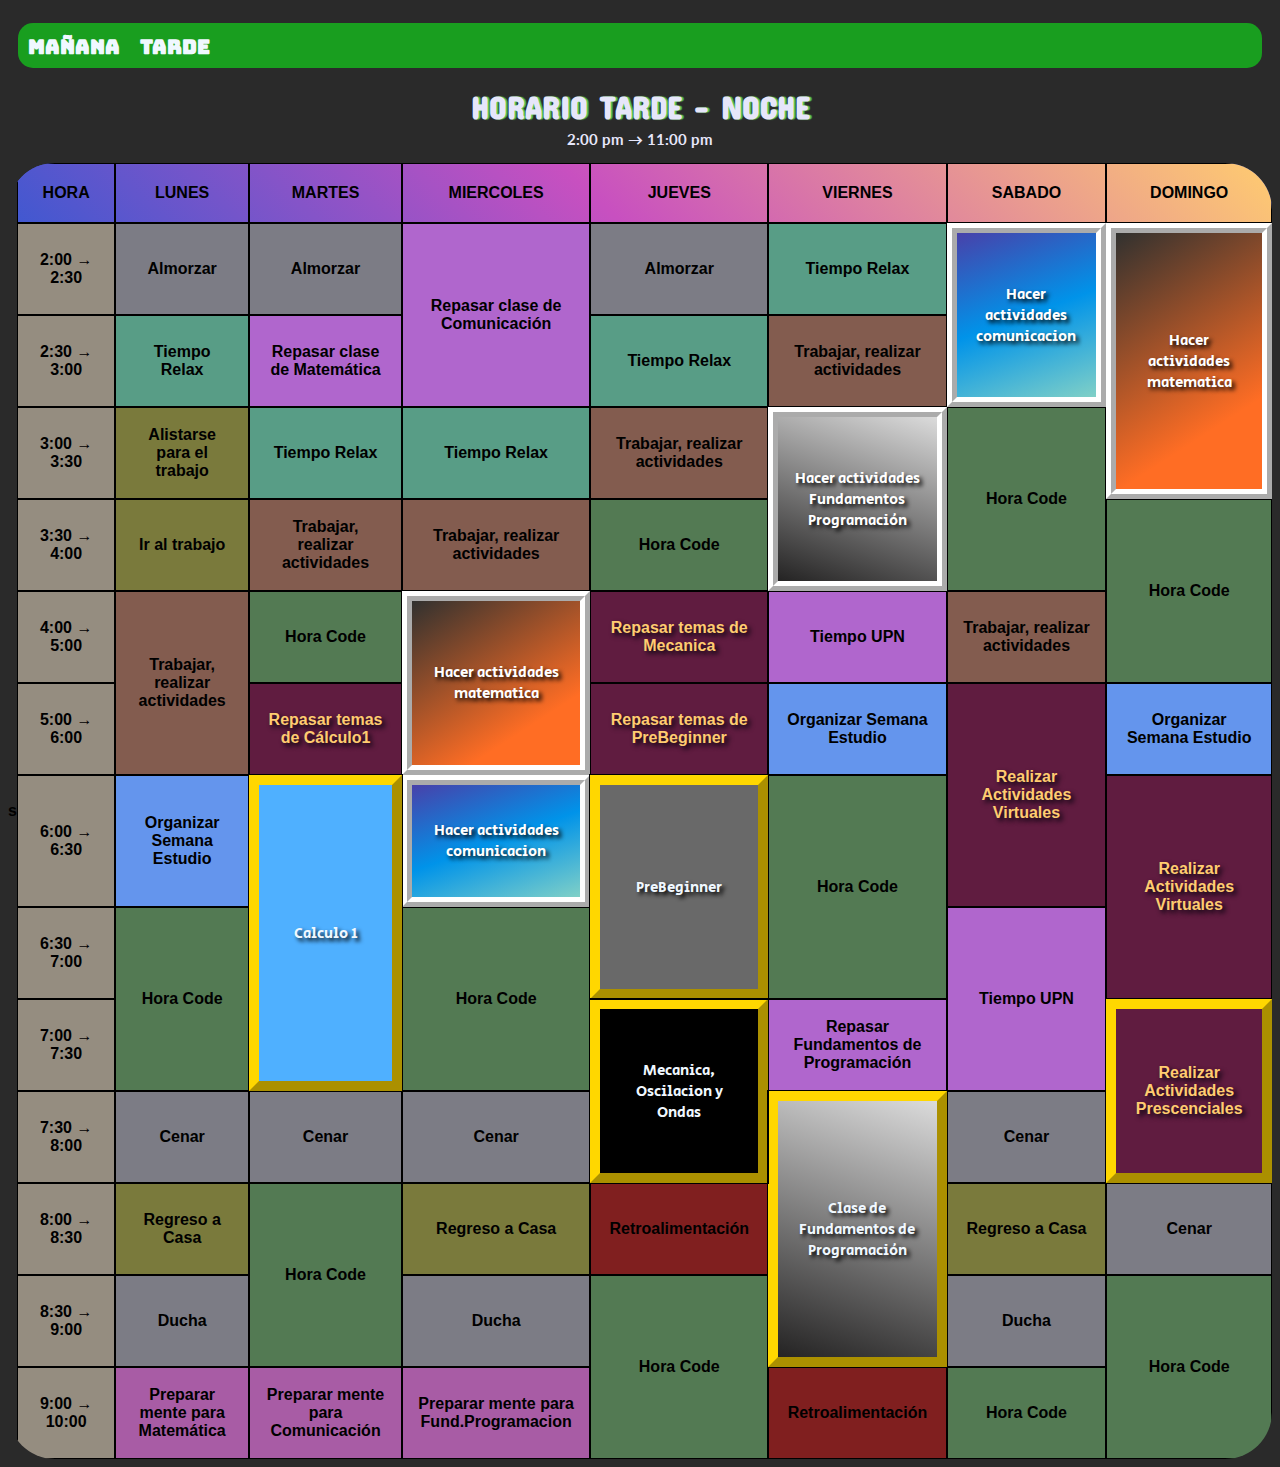
==== tarde.html @ 786f63ea "Horario" ====
<!DOCTYPE html>
<html lang="en">
<head>
    <meta charset="UTF-8">
    <meta http-equiv="X-UA-Compatible" content="IE=edge">
    <meta name="viewport" content="width=device-width, initial-scale=1.0">
    <link rel="stylesheet" href="css\style.css">
    <title>Tarde</title>
</head>
<body>
    <header>
        <ul>
            <li><a href=".\morning.html">Mañana</a></li> 
            <li><a href=".\tarde.html">Tarde</a></li>
           </ul>
    </header>
    <h1>HORARIO TARDE - NOCHE</h1>
    <h2>2:00 pm &rarr; 11:00 pm</h2>
    <section class="section1">

        <div>
        <table class="round_table">
            <tr class="tr-encabezado">
                <th class="HORA">HORA</th>
                <th>LUNES</th>
                <th>MARTES</th>
                <th>MIERCOLES</th>
                <th>JUEVES</th>
                <th>VIERNES</th>
                <th>SABADO</th>
                <th>DOMINGO</th>
            </tr>
            <tr>
                <td class="hora">2:00 &rarr; 2:30</td>
                <td class="diario">Almorzar</td>
                <td class="diario">Almorzar</td>
                <td class="repasar" rowspan="2">Repasar clase de Comunicación</td>                
                <td class="diario">Almorzar</td>
                <td class="relax">Tiempo Relax</td>
                <td class="comunicacion upn" rowspan="2">Hacer actividades comunicacion</td>
                <td class="matematica upn" rowspan="3" >Hacer actividades matematica</td>

            <tr>
                    <td class="hora">2:30 &rarr; 3:00</td>
                    <td class="relax">Tiempo Relax</td>
                    <td class="repasar">Repasar clase de Matemática</td>                
                    <td class="relax">Tiempo Relax</td>
                    <td class="trabajo">Trabajar, realizar actividades</td>                      


            </tr>
            <tr>
                <td class="hora">3:00 &rarr; 3:30</td>
                <td class="traslado">Alistarse para el trabajo</td> 
                <td class="relax">Tiempo Relax</td>
                <td class="relax">Tiempo Relax</td>
                <td class="trabajo">Trabajar, realizar actividades</td>                      
                <td class="fundamentos upn" rowspan="2" >Hacer actividades Fundamentos Programación</td>
                <td class="cursos" rowspan="2" >Hora Code</td>

            </tr>
            <tr>
            <td class="hora">3:30 &rarr; 4:00</td>
            <td class="traslado">Ir al trabajo</td>
            <td class="trabajo">Trabajar, realizar actividades</td>                      
            <td class="trabajo">Trabajar, realizar actividades</td>   
            <td class="cursos" >Hora Code</td>
            <td class="cursos" rowspan="2">Hora Code</td>
 
            </tr>
            <tr>
                <td class="hora">4:00 &rarr; 5:00</td>
                <td class="trabajo" rowspan="2">Trabajar, realizar actividades</td> 
                <td class="cursos" >Hora Code</td>
                <td class="matematica upn" rowspan="2" >Hacer actividades matematica</td>
                <td class="repasar virtuales">Repasar temas de Mecanica</td>
                <td class="repasar ">Tiempo UPN</td>
                <td class="trabajo">Trabajar, realizar actividades</td>                      

            </tr>
            <tr>
                <td class="hora">5:00 &rarr; 6:00</td> 
                <td class="repasar virtuales">Repasar temas de Cálculo1</td>
                <td class="repasar virtuales">Repasar temas de PreBeginner</td>
                <td class="organizacion" >Organizar Semana Estudio</td>
                <td class="virtuales" rowspan="2">Realizar Actividades Virtuales</td>
                <td class="organizacion" >Organizar Semana Estudio</td>


            </tr>
            <tr>
                <td class="hora tamaño">6:00 &rarr; 6:30</td>
                <td class="organizacion" >Organizar Semana Estudio</td>
                <td class="calculo clase" rowspan="3" >Calculo 1</td>
                <td class="comunicacion upn" >Hacer actividades comunicacion</td>
                <td class="prebeginer clase"rowspan="2" >PreBeginner</td>
                <td class="cursos" rowspan="2">Hora Code</td>
                <td class="virtuales" rowspan="2">Realizar Actividades Virtuales</td>

            </tr>
            <tr>
                <td class="hora">6:30 &rarr; 7:00</td>
                <td class="cursos" rowspan="2">Hora Code</td>
                <td class="cursos" rowspan="2">Hora Code</td>
                <td class="repasar " rowspan="2">Tiempo UPN</td>


            </tr>
            <tr>
                <td class="hora">7:00 &rarr; 7:30</td>
                <td class="mecanica clase"rowspan="2" >Mecanica,<br>Oscilacion y Ondas</td>
                <td class="repasar">Repasar Fundamentos de Programación</td>
                <td class="virtuales clase" rowspan="2">Realizar Actividades Prescenciales</td>
            </tr>
            <tr>
                <td class="hora">7:30 &rarr; 8:00</td>
                <td class="diario">Cenar</td>
                <td class="diario">Cenar</td>
                <td class="diario">Cenar</td>
                <td class="fundamentos clase" rowspan="3">Clase de Fundamentos de Programación</td>
                <td class="diario">Cenar</td>
s
            </tr>
            <tr>
                <td class="hora">8:00 &rarr; 8:30</td>
                <td class="traslado">Regreso a Casa</td>
                <td class="cursos" rowspan="2">Hora Code</td>
                <td class="traslado">Regreso a Casa</td>
                <td class="retroalimentacion">Retroalimentación</td>
                <td class="traslado">Regreso a Casa</td>
                <td class="diario">Cenar</td>

            </tr>
            <tr>
                <td class="hora">8:30 &rarr; 9:00</td>
                <td class="diario">Ducha</td>
                <td class="diario">Ducha</td>
                <td class="cursos" rowspan="2">Hora Code</td>
                <td class="diario">Ducha</td>
                <td class="cursos" rowspan="2">Hora Code</td>

            </tr>
            <tr>
                <td class="hora">9:00 &rarr; 10:00</td>
                <td class="ayer">Preparar mente para Matemática</td>
                <td class="ayer">Preparar mente para Comunicación</td>
                <td class="ayer">Preparar mente para Fund.Programacion</td>
                <td class="retroalimentacion">Retroalimentación</td>
                <td class="cursos">Hora Code</td>

            </tr>

        </table>
    </div>
    </section>
</body>
</html>
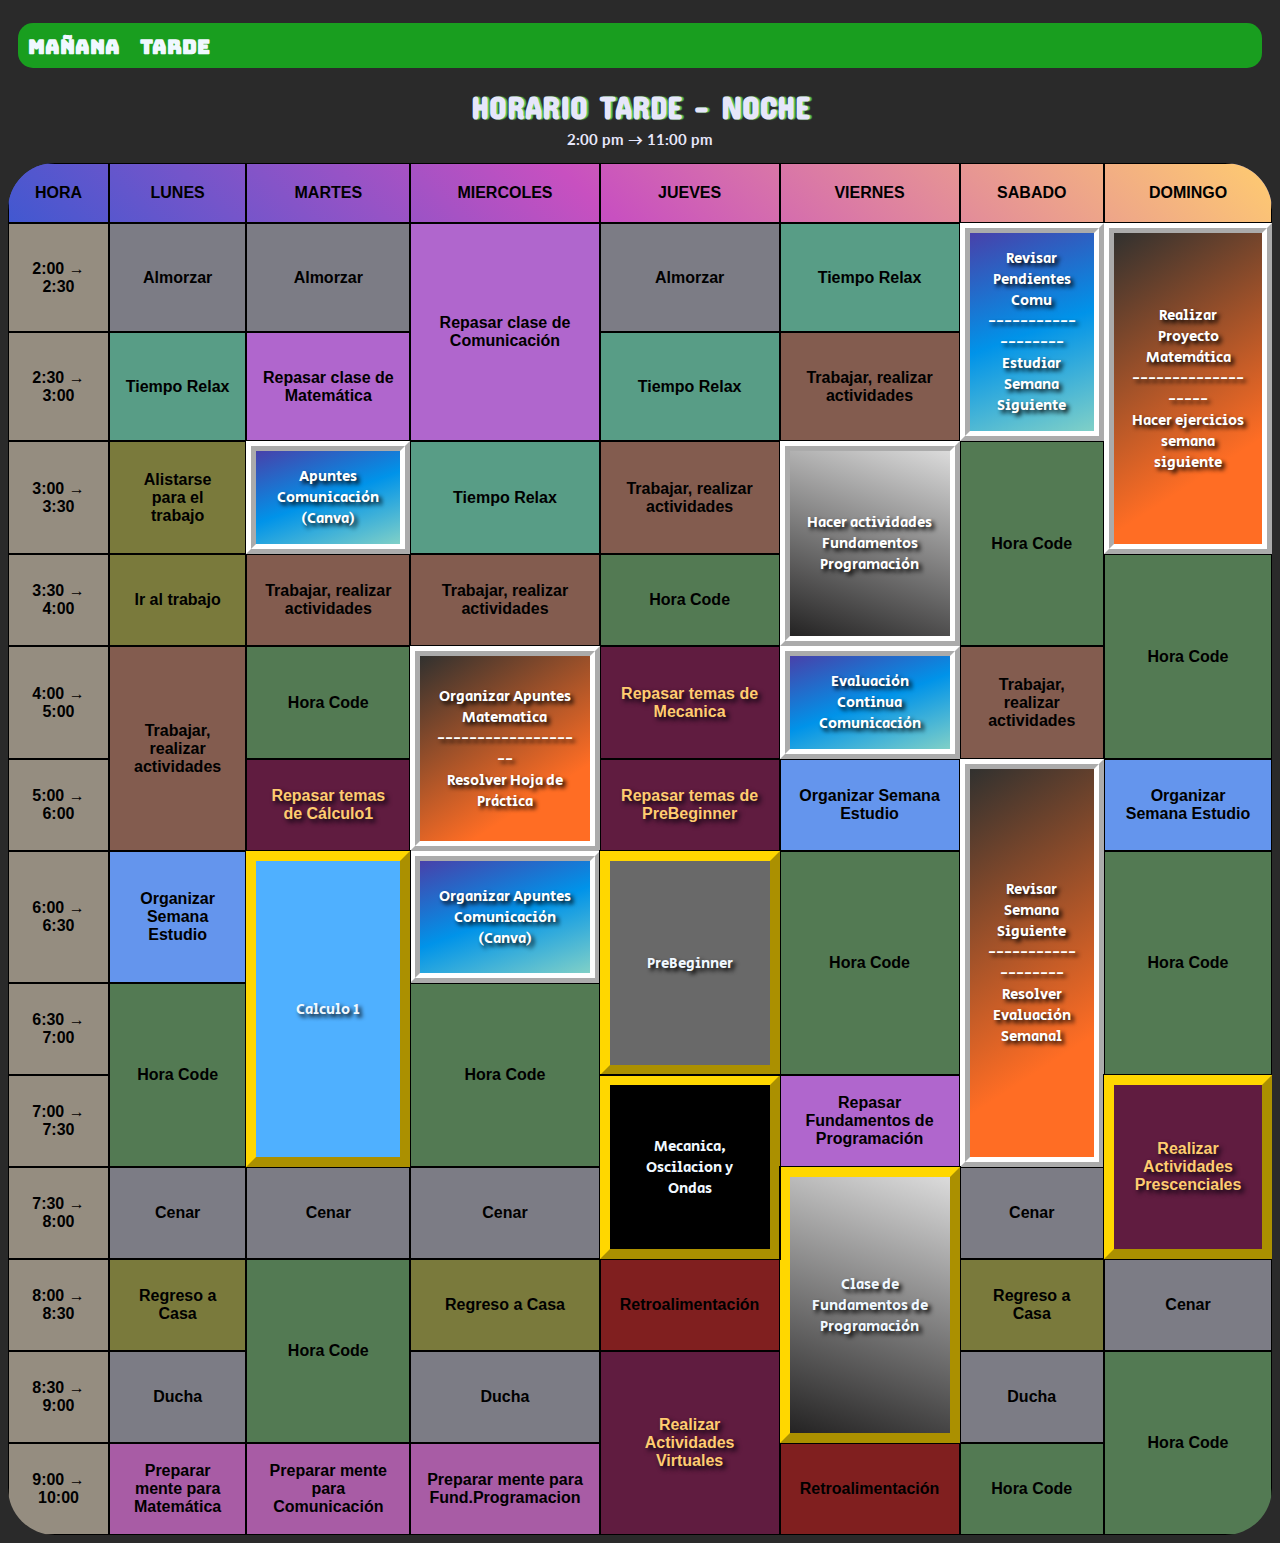
==== commit d4367652: "Report Tarde" ====
--- a/tarde.html
+++ b/tarde.html
@@ -10,7 +10,7 @@
 <body>
     <header>
         <ul>
-            <li><a href=".\morning.html">Mañana</a></li> 
+            <li><a href=".\index.html">Mañana</a></li> 
             <li><a href=".\tarde.html">Tarde</a></li>
            </ul>
     </header>
@@ -37,8 +37,9 @@
                 <td class="repasar" rowspan="2">Repasar clase de Comunicación</td>                
                 <td class="diario">Almorzar</td>
                 <td class="relax">Tiempo Relax</td>
-                <td class="comunicacion upn" rowspan="2">Hacer actividades comunicacion</td>
-                <td class="matematica upn" rowspan="3" >Hacer actividades matematica</td>
+                <td class="comunicacion upn" rowspan="2">Revisar Pendientes Comu <br>
+                -------------------<br>Estudiar Semana Siguiente</td>
+                <td class="matematica upn" rowspan="3" >Realizar Proyecto Matemática<br>-------------------<br>Hacer ejercicios semana siguiente</td>
 
             <tr>
                     <td class="hora">2:30 &rarr; 3:00</td>
@@ -52,7 +53,7 @@
             <tr>
                 <td class="hora">3:00 &rarr; 3:30</td>
                 <td class="traslado">Alistarse para el trabajo</td> 
-                <td class="relax">Tiempo Relax</td>
+                <td class="comunicacion upn canva" >Apuntes Comunicación (Canva)</td>
                 <td class="relax">Tiempo Relax</td>
                 <td class="trabajo">Trabajar, realizar actividades</td>                      
                 <td class="fundamentos upn" rowspan="2" >Hacer actividades Fundamentos Programación</td>
@@ -72,9 +73,9 @@
                 <td class="hora">4:00 &rarr; 5:00</td>
                 <td class="trabajo" rowspan="2">Trabajar, realizar actividades</td> 
                 <td class="cursos" >Hora Code</td>
-                <td class="matematica upn" rowspan="2" >Hacer actividades matematica</td>
+                <td class="matematica upn" rowspan="2" >Organizar Apuntes Matematica <br>-------------------<br>Resolver Hoja de Práctica</td>
                 <td class="repasar virtuales">Repasar temas de Mecanica</td>
-                <td class="repasar ">Tiempo UPN</td>
+                <td class="comunicacion upn canva" >Evaluación Continua Comunicación</td>
                 <td class="trabajo">Trabajar, realizar actividades</td>                      
 
             </tr>
@@ -83,7 +84,7 @@
                 <td class="repasar virtuales">Repasar temas de Cálculo1</td>
                 <td class="repasar virtuales">Repasar temas de PreBeginner</td>
                 <td class="organizacion" >Organizar Semana Estudio</td>
-                <td class="virtuales" rowspan="2">Realizar Actividades Virtuales</td>
+                <td class="matematica upn" rowspan="4" >Revisar Semana Siguiente <br>-------------------<br>Resolver Evaluación Semanal</td>
                 <td class="organizacion" >Organizar Semana Estudio</td>
 
 
@@ -92,18 +93,16 @@
                 <td class="hora tamaño">6:00 &rarr; 6:30</td>
                 <td class="organizacion" >Organizar Semana Estudio</td>
                 <td class="calculo clase" rowspan="3" >Calculo 1</td>
-                <td class="comunicacion upn" >Hacer actividades comunicacion</td>
+                <td class="comunicacion upn canva" >Organizar Apuntes Comunicación (Canva)</td>
                 <td class="prebeginer clase"rowspan="2" >PreBeginner</td>
                 <td class="cursos" rowspan="2">Hora Code</td>
-                <td class="virtuales" rowspan="2">Realizar Actividades Virtuales</td>
+                <td class="cursos" rowspan="2">Hora Code</td>
 
             </tr>
             <tr>
                 <td class="hora">6:30 &rarr; 7:00</td>
                 <td class="cursos" rowspan="2">Hora Code</td>
                 <td class="cursos" rowspan="2">Hora Code</td>
-                <td class="repasar " rowspan="2">Tiempo UPN</td>
-
 
             </tr>
             <tr>
@@ -119,7 +118,7 @@
                 <td class="diario">Cenar</td>
                 <td class="fundamentos clase" rowspan="3">Clase de Fundamentos de Programación</td>
                 <td class="diario">Cenar</td>
-s
+
             </tr>
             <tr>
                 <td class="hora">8:00 &rarr; 8:30</td>
@@ -135,7 +134,7 @@
                 <td class="hora">8:30 &rarr; 9:00</td>
                 <td class="diario">Ducha</td>
                 <td class="diario">Ducha</td>
-                <td class="cursos" rowspan="2">Hora Code</td>
+                <td class="virtuales" rowspan="2">Realizar Actividades Virtuales</td>
                 <td class="diario">Ducha</td>
                 <td class="cursos" rowspan="2">Hora Code</td>
 
@@ -154,4 +153,4 @@
     </div>
     </section>
 </body>
-</html>+</html>
